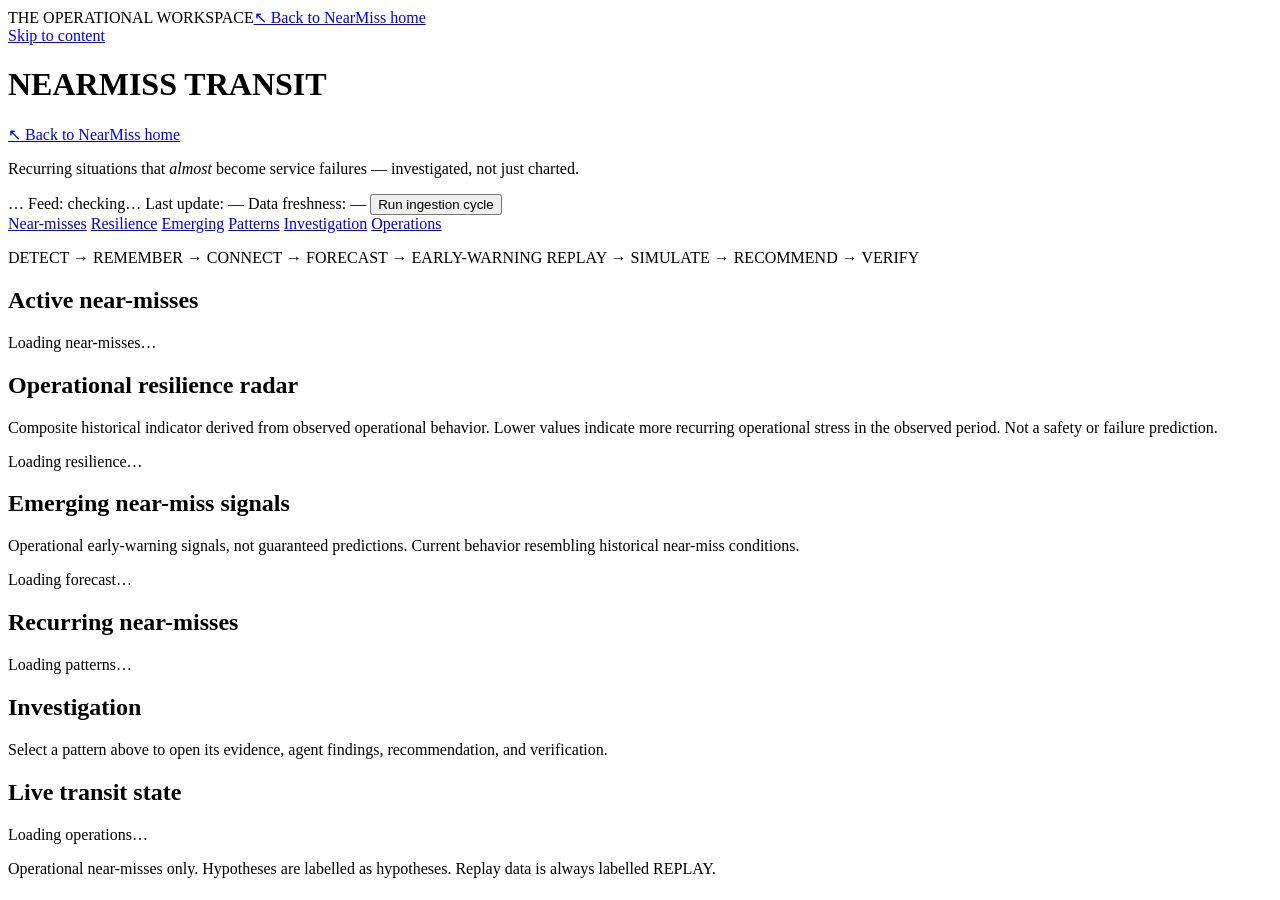
==== frontend/workspace.html @ 3daa6cb9 "feat: modular frontend architecture, clean decoupled components, visual screenshots, and vercel depl" ====
<!DOCTYPE html>
<html lang="en">
<head>
<meta charset="utf-8">
<meta name="viewport" content="width=device-width, initial-scale=1">
<title>NearMiss Transit — operational near-miss agent</title>
<link rel="stylesheet" href="/assets/workspace-base.css">
<link rel="stylesheet" href="/assets/workspace.css"></head>
<body><div class="workspace-home"><span>THE OPERATIONAL WORKSPACE</span><a href="/">↖ Back to NearMiss home</a></div>
<a class="skip" href="#main">Skip to content</a>
<header class="topbar">
  <div>
    <div class="title-row">
      <h1>NEARMISS TRANSIT</h1>
      <a href="/" class="topbar-home-btn" title="Back to NearMiss home">↖ Back to NearMiss home</a>
    </div>
    <p class="tagline">Recurring situations that <em>almost</em> become service failures — investigated, not just charted.</p>
  </div>
  <div class="status" role="status" aria-live="polite">
    <span id="mode-badge" class="badge">…</span>
    <span id="feed-state">Feed: checking…</span>
    <span id="last-update">Last update: —</span>
    <span id="freshness">Data freshness: —</span>
    <button id="ingest-btn" type="button">Run ingestion cycle</button>
  </div>
</header>
<nav class="pagenav" aria-label="Sections">
  <a href="#h-nearmisses">Near-misses</a>
  <a href="#h-resilience">Resilience</a>
  <a href="#h-forecast">Emerging</a>
  <a href="#h-patterns">Patterns</a>
  <a href="#h-detail">Investigation</a>
  <a href="#h-ops">Operations</a>
</nav>
<p class="story" aria-label="How to read this dashboard">DETECT → REMEMBER → CONNECT → FORECAST → EARLY-WARNING REPLAY → SIMULATE → RECOMMEND → VERIFY</p>
<main id="main">
  <section aria-labelledby="h-nearmisses">
    <h2 id="h-nearmisses" tabindex="-1">Active near-misses</h2>
    <div id="nearmisses" class="cards"><p class="empty">Loading near-misses…</p></div>
  </section>
  <section aria-labelledby="h-resilience">
    <h2 id="h-resilience" tabindex="-1">Operational resilience radar</h2>
    <p class="fineprint">Composite historical indicator derived from observed operational behavior. Lower values indicate more recurring operational stress in the observed period. Not a safety or failure prediction.</p>
    <div id="resilience" class="cards"><p class="empty">Loading resilience…</p></div>
  </section>
  <section aria-labelledby="h-forecast">
    <h2 id="h-forecast" tabindex="-1">Emerging near-miss signals</h2>
    <p class="fineprint">Operational early-warning signals, not guaranteed predictions. Current behavior resembling historical near-miss conditions.</p>
    <div id="forecast" class="cards"><p class="empty">Loading forecast…</p></div>
  </section>
  <section aria-labelledby="h-patterns">
    <h2 id="h-patterns">Recurring near-misses</h2>
    <div id="patterns" class="cards"><p class="empty">Loading patterns…</p></div>
  </section>
  <section aria-labelledby="h-detail">
    <h2 id="h-detail" tabindex="-1">Investigation</h2>
    <div id="detail"><p class="empty">Select a pattern above to open its evidence, agent findings, recommendation, and verification.</p></div>
  </section>
  <section aria-labelledby="h-ops">
    <h2 id="h-ops">Live transit state</h2>
    <div id="ops"><p class="empty">Loading operations…</p></div>
  </section>
</main>
<footer><p>Operational near-misses only. Hypotheses are labelled as hypotheses. Replay data is always labelled REPLAY.</p></footer>
<!-- Decoupled Modular Architecture: 1-2 files per component folder -->
<script src="/components/core/api-client.js"></script>
<script src="/components/core/state-store.js"></script>
<script src="/components/charts/sparkline.js"></script>
<script src="/components/charts/timeline-chart.js"></script>
<script src="/components/status-bar/status-bar.js"></script>
<script src="/components/nearmiss-feed/nearmiss-feed.js"></script>
<script src="/components/resilience-radar/resilience-radar.js"></script>
<script src="/components/forecast-monitor/forecast-monitor.js"></script>
<script src="/components/pattern-catalog/pattern-catalog.js"></script>
<script src="/components/investigation-panel/investigation-panel.js"></script>
<script src="/components/operations-live/operations-live.js"></script>
<script src="/components/navigation/workspace-nav.js"></script>
<script src="/components/workspace-main.js"></script></body>
</html>
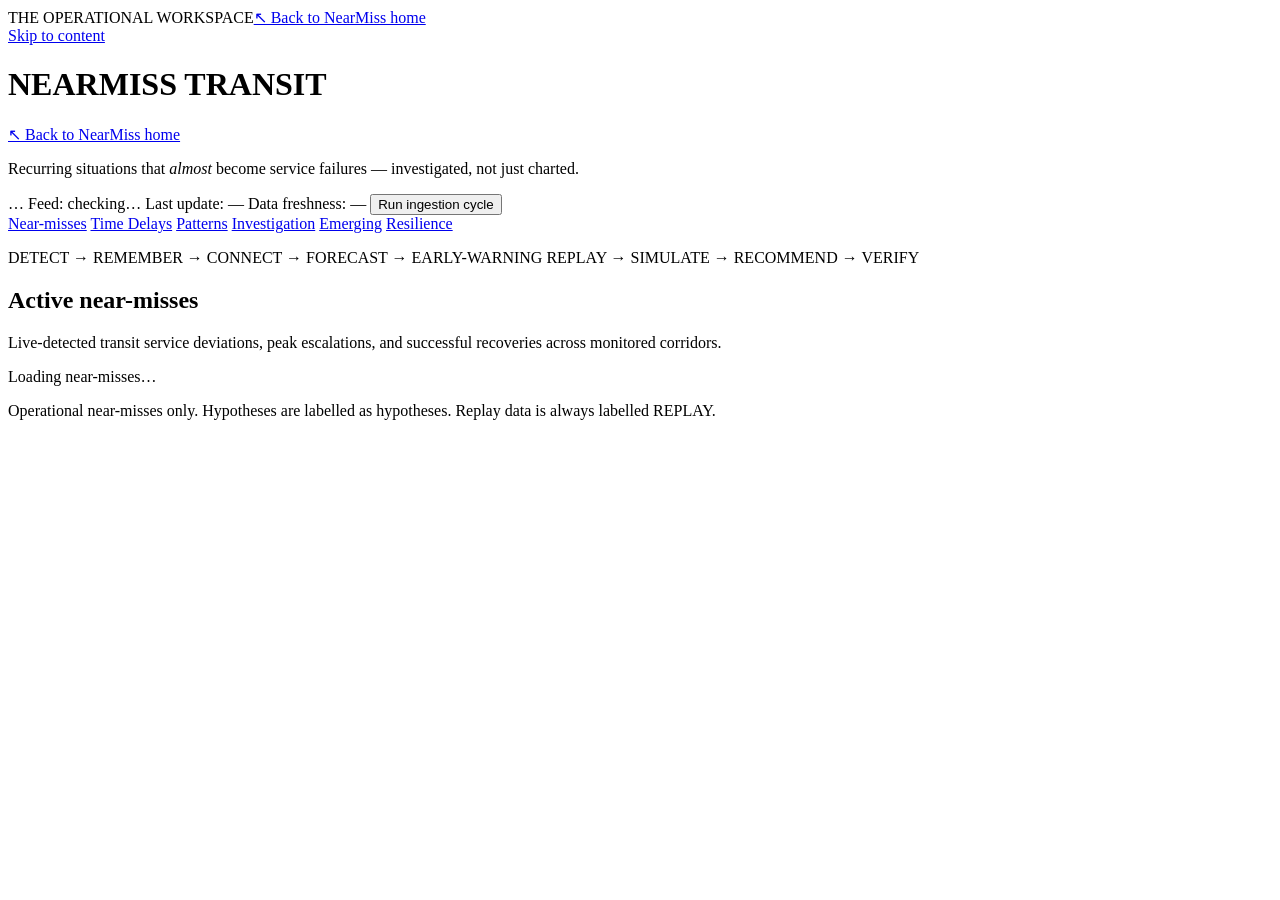
==== commit fadb5f94: "feat(workspace): isolate sections into single-view tabs with default near-misses and dedicated time-" ====
--- a/frontend/workspace.html
+++ b/frontend/workspace.html
@@ -24,41 +24,44 @@
     <button id="ingest-btn" type="button">Run ingestion cycle</button>
   </div>
 </header>
-<nav class="pagenav" aria-label="Sections">
-  <a href="#h-nearmisses">Near-misses</a>
-  <a href="#h-resilience">Resilience</a>
-  <a href="#h-forecast">Emerging</a>
-  <a href="#h-patterns">Patterns</a>
-  <a href="#h-detail">Investigation</a>
-  <a href="#h-ops">Operations</a>
+<nav class="pagenav" role="tablist" aria-label="Workspace Sections">
+  <a role="tab" id="tab-nearmisses" href="#nearmisses" aria-controls="section-nearmisses" aria-selected="true" class="active">Near-misses</a>
+  <a role="tab" id="tab-delays" href="#delays" aria-controls="section-delays" aria-selected="false">Time Delays</a>
+  <a role="tab" id="tab-patterns" href="#patterns" aria-controls="section-patterns" aria-selected="false">Patterns</a>
+  <a role="tab" id="tab-detail" href="#detail" aria-controls="section-detail" aria-selected="false">Investigation</a>
+  <a role="tab" id="tab-forecast" href="#forecast" aria-controls="section-forecast" aria-selected="false">Emerging</a>
+  <a role="tab" id="tab-resilience" href="#resilience" aria-controls="section-resilience" aria-selected="false">Resilience</a>
 </nav>
 <p class="story" aria-label="How to read this dashboard">DETECT → REMEMBER → CONNECT → FORECAST → EARLY-WARNING REPLAY → SIMULATE → RECOMMEND → VERIFY</p>
 <main id="main">
-  <section aria-labelledby="h-nearmisses">
+  <section id="section-nearmisses" data-section="nearmisses" aria-labelledby="h-nearmisses">
     <h2 id="h-nearmisses" tabindex="-1">Active near-misses</h2>
+    <p class="fineprint">Live-detected transit service deviations, peak escalations, and successful recoveries across monitored corridors.</p>
     <div id="nearmisses" class="cards"><p class="empty">Loading near-misses…</p></div>
   </section>
-  <section aria-labelledby="h-resilience">
-    <h2 id="h-resilience" tabindex="-1">Operational resilience radar</h2>
-    <p class="fineprint">Composite historical indicator derived from observed operational behavior. Lower values indicate more recurring operational stress in the observed period. Not a safety or failure prediction.</p>
-    <div id="resilience" class="cards"><p class="empty">Loading resilience…</p></div>
+  <section id="section-delays" data-section="delays" aria-labelledby="h-ops" hidden>
+    <h2 id="h-ops" tabindex="-1">Time Delays & Live Transit State</h2>
+    <p class="fineprint">Real-time GTFS delay telemetry, route events, and observed vehicle delay metrics.</p>
+    <div id="ops"><p class="empty">Loading operations…</p></div>
   </section>
-  <section aria-labelledby="h-forecast">
+  <section id="section-patterns" data-section="patterns" aria-labelledby="h-patterns" hidden>
+    <h2 id="h-patterns" tabindex="-1">Recurring near-misses</h2>
+    <p class="fineprint">Deterministic operational fingerprints and recurring delay cascades identified across multiple routes.</p>
+    <div id="patterns" class="cards"><p class="empty">Loading patterns…</p></div>
+  </section>
+  <section id="section-detail" data-section="detail" aria-labelledby="h-detail" hidden>
+    <h2 id="h-detail" tabindex="-1">Investigation</h2>
+    <div id="detail"><p class="empty">Select a pattern above to open its evidence, agent findings, recommendation, and verification.</p></div>
+  </section>
+  <section id="section-forecast" data-section="forecast" aria-labelledby="h-forecast" hidden>
     <h2 id="h-forecast" tabindex="-1">Emerging near-miss signals</h2>
     <p class="fineprint">Operational early-warning signals, not guaranteed predictions. Current behavior resembling historical near-miss conditions.</p>
     <div id="forecast" class="cards"><p class="empty">Loading forecast…</p></div>
   </section>
-  <section aria-labelledby="h-patterns">
-    <h2 id="h-patterns">Recurring near-misses</h2>
-    <div id="patterns" class="cards"><p class="empty">Loading patterns…</p></div>
-  </section>
-  <section aria-labelledby="h-detail">
-    <h2 id="h-detail" tabindex="-1">Investigation</h2>
-    <div id="detail"><p class="empty">Select a pattern above to open its evidence, agent findings, recommendation, and verification.</p></div>
-  </section>
-  <section aria-labelledby="h-ops">
-    <h2 id="h-ops">Live transit state</h2>
-    <div id="ops"><p class="empty">Loading operations…</p></div>
+  <section id="section-resilience" data-section="resilience" aria-labelledby="h-resilience" hidden>
+    <h2 id="h-resilience" tabindex="-1">Operational resilience radar</h2>
+    <p class="fineprint">Composite historical indicator derived from observed operational behavior. Lower values indicate more recurring operational stress in the observed period. Not a safety or failure prediction.</p>
+    <div id="resilience" class="cards"><p class="empty">Loading resilience…</p></div>
   </section>
 </main>
 <footer><p>Operational near-misses only. Hypotheses are labelled as hypotheses. Replay data is always labelled REPLAY.</p></footer>
